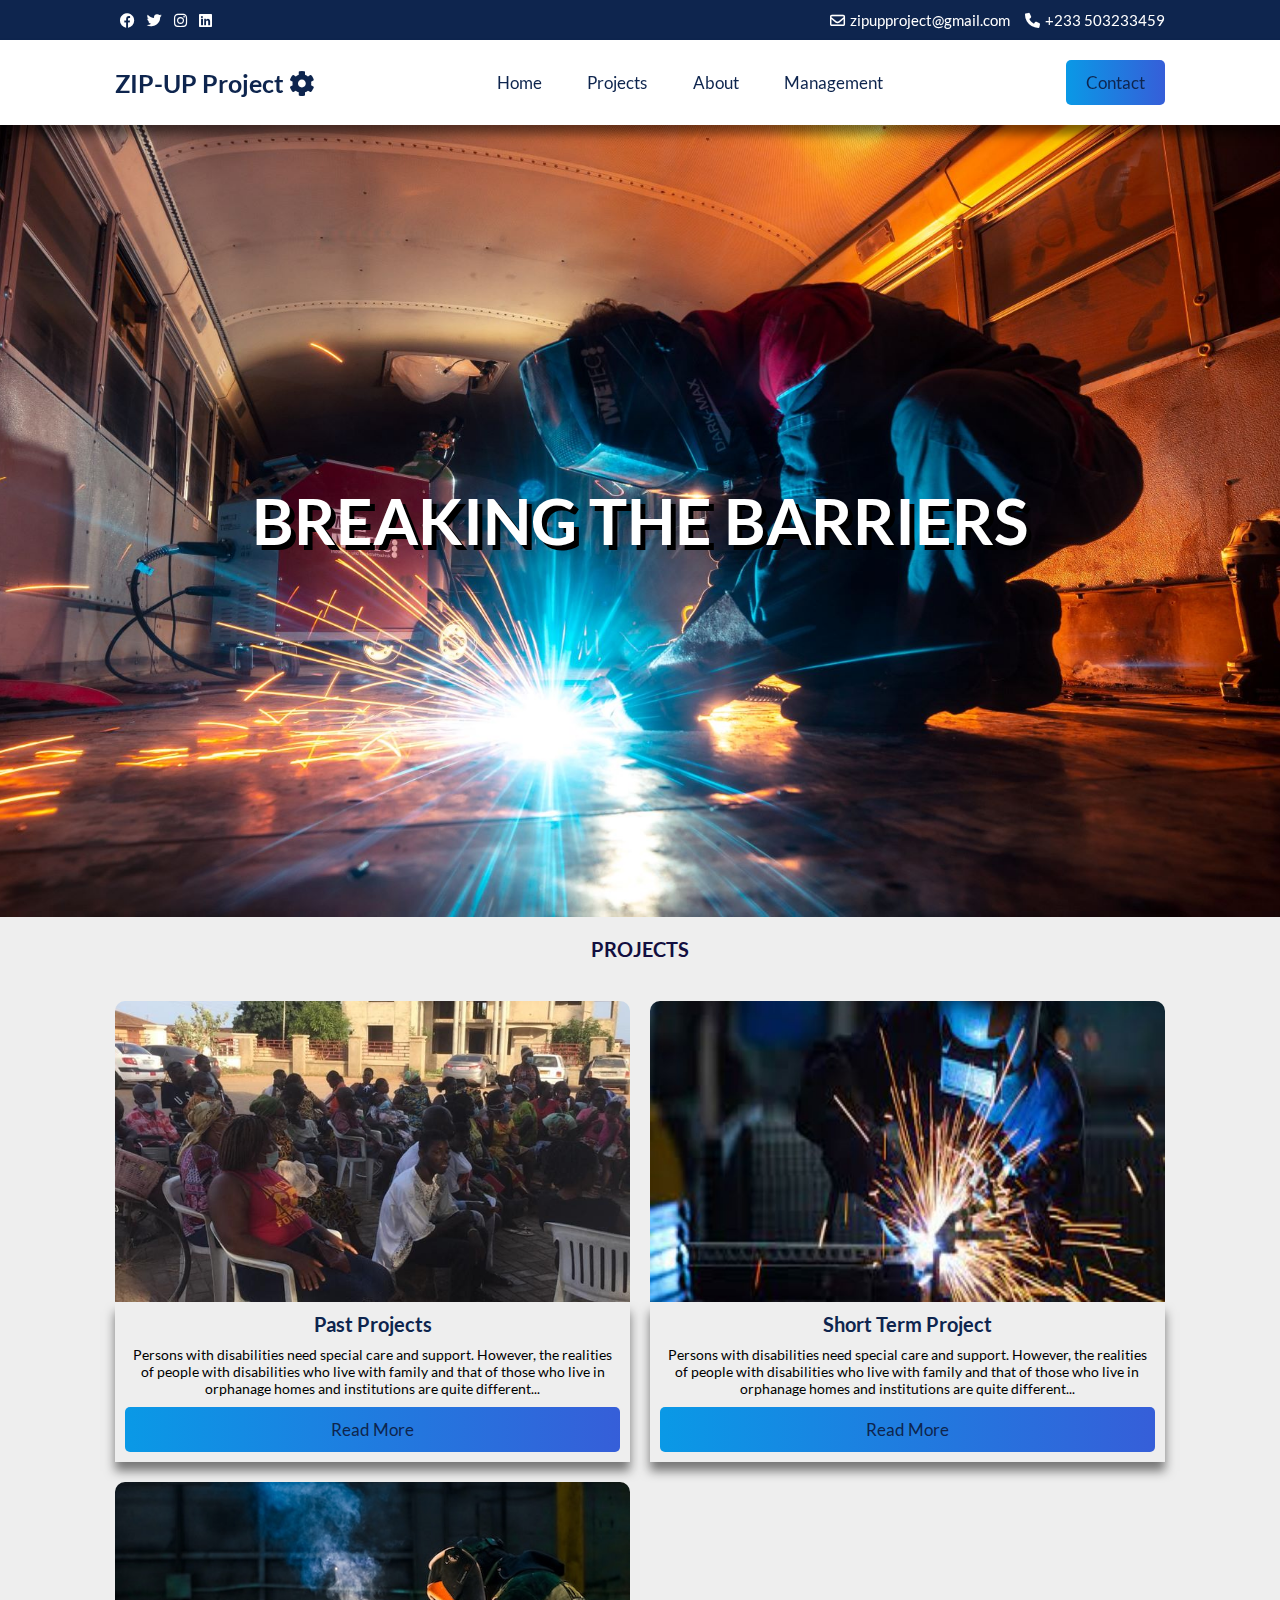
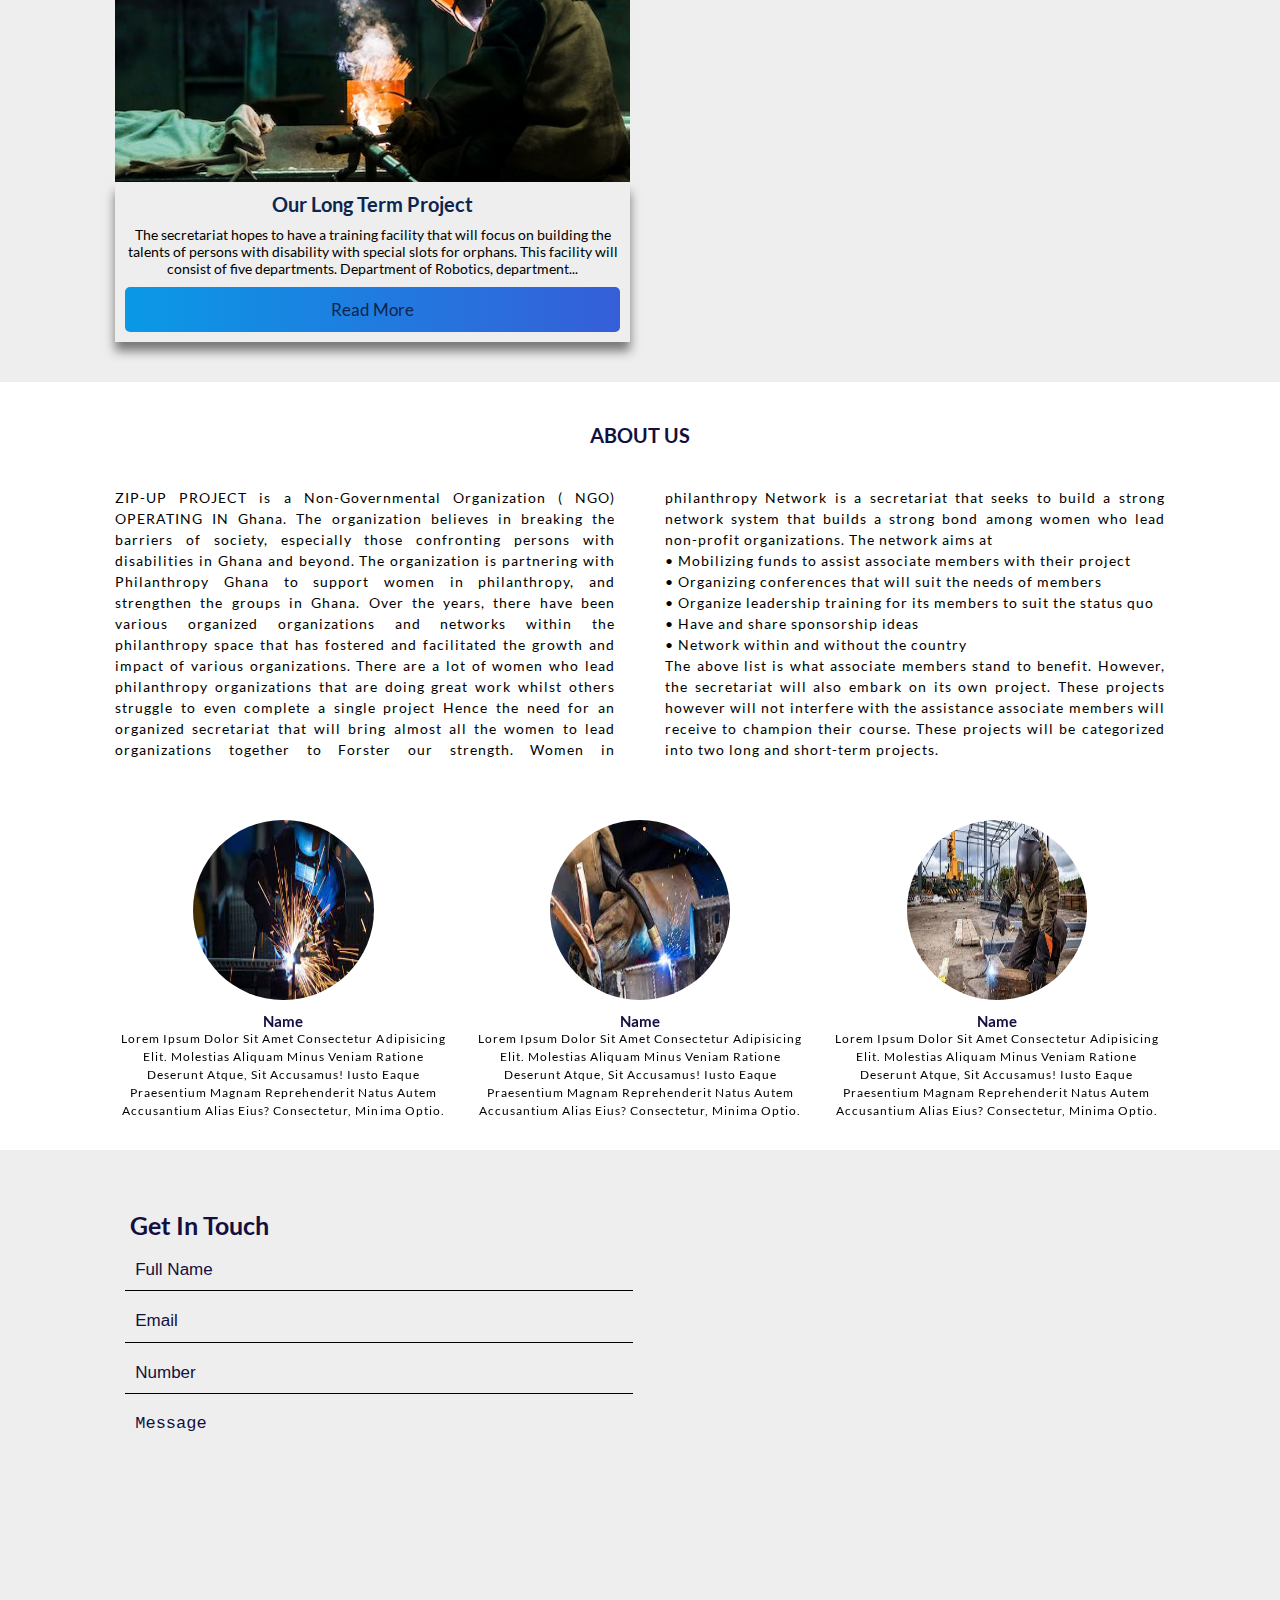
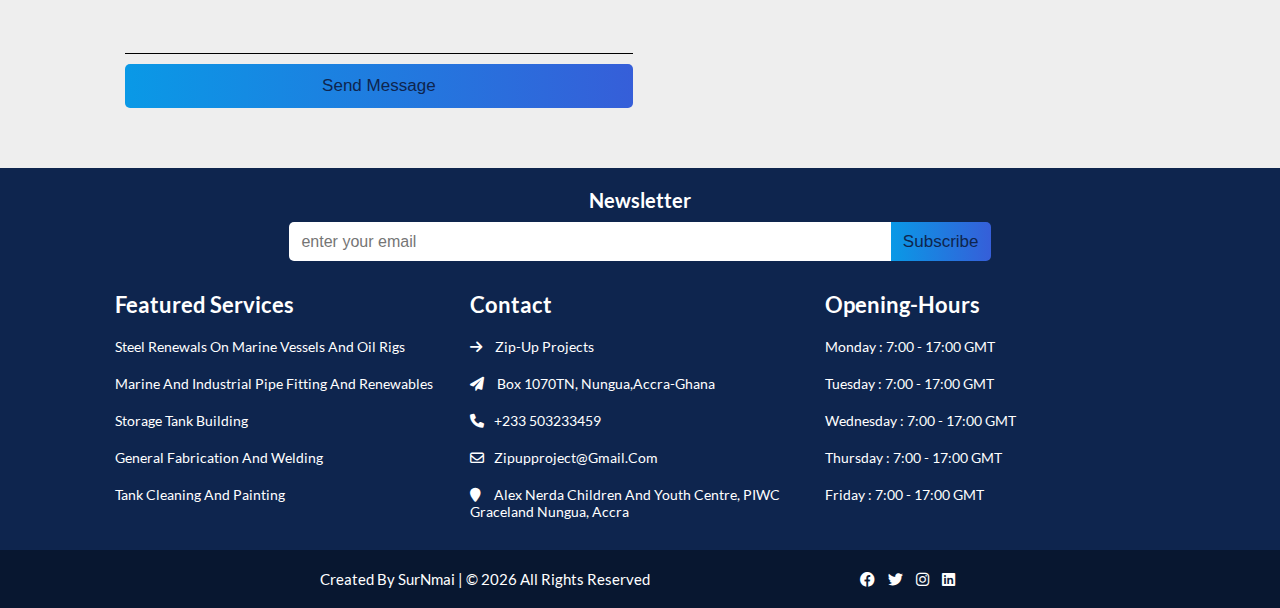
==== index.html @ 93b7803c "First Commit" ====
<!DOCTYPE html>
<html lang="en">
  <head>
    <meta charset="UTF-8" />
    <meta http-equiv="X-UA-Compatible" content="IE=edge" />
    <meta name="viewport" content="width=device-width, initial-scale=1.0" />
    <title>ZIP-UP</title>

    <!-- custom css  -->
    <link rel="stylesheet" href="./css/style.css" />

    <!-- font awesome  -->
    <link rel="stylesheet" href="./css/all.min.css" />
    <link rel="stylesheet" href="./css/fontawesome.min.css" />

    <!-- swiper Js css file  -->
    <link rel="stylesheet" href="./css/swiper-bundle.min.css" />
  </head>
  <body>
    <!-- header section starts  -->
    <header>
      <div class="top-header">
        <div class="social-media">
          <a href="#" class="fa-brands fa-facebook"></a>
          <a href="#" class="fa-brands fa-twitter"></a>
          <a href="#" class="fa-brands fa-instagram"></a>
          <a href="#" class="fa-brands fa-linkedin"></a>
        </div>

        <div class="contact">
          <div>
            <i class="fa-regular fa-envelope"></i>zipupproject@gmail.com
          </div>
          <div><i class="fa-solid fa-phone"></i>+233 503233459</div>
        </div>
      </div>

      <div class="bottom-header">
        <a href="index.html#home" class="logo"
          >ZIP-UP project <i class="fa-solid fa-gear"></i
        ></a>

        <nav class="nav">
          <a href="#home">Home</a>
          <a href="#projects">projects</a>
          <a href="#about">about</a>
          <a href="#management">management</a>
          <!-- <a href="#">gallery</a> -->
        </nav>

        <div class="icons">
          <div id="menu-btn" class="fas fa-bars"></div>
          <a href="#contact" class="btn">contact</a>
        </div>
      </div>
    </header>
    <!-- header section ends  -->

    <!-- home section starts  -->
    <section class="home" id="home">
      <div class="swiper home-slider">
        <div class="swiper-wrapper">
          <div
            class="slide swiper-slide"
            style="background: url(./image/slider-1.jpg)"
          >
            <div class="content">
              <h3>breaking the barriers</h3>
            </div>
          </div>
          <div
            class="slide swiper-slide"
            style="background: url(./image/slider-2.jpg)"
          >
            <div class="content">
              <h3>mobilizing resources</h3>
            </div>
          </div>
          <div
            class="slide swiper-slide"
            style="background: url(./image/slider-3.jpg)"
          >
            <div class="content">
              <h3>impacting communities</h3>
            </div>
          </div>
        </div>

        <div class="swiper-button-next"></div>
        <div class="swiper-button-prev"></div>
      </div>
    </section>
    <!-- home section ends  -->

    <!-- about-services starts  -->
    <section class="our-services" id="projects">
      <h3 class="title">projects</h3>
      <div class="box-container">
        <div class="box">
          <div class="img"><img src="./image/project1.jpg" alt="" /></div>
          <div class="content">
            <h2>past projects</h2>
            <p>
              Persons with disabilities need special care and support. However,
              the realities of people with disabilities who live with family and
              that of those who live in orphanage homes and institutions are
              quite different...
            </p>
            <a href="past-project-details.html" class="btn">read more</a>
          </div>
        </div>
        <div class="box">
          <div class="img"><img src="./image/about-2.jpg" alt="" /></div>
          <div class="content">
            <h2>short term project</h2>
            <p>
              Persons with disabilities need special care and support. However,
              the realities of people with disabilities who live with family and
              that of those who live in orphanage homes and institutions are
              quite different...
            </p>
            <a href="short-term-project-details.html" class="btn">read more</a>
          </div>
        </div>
        <div class="box">
          <div class="img"><img src="./image/about-3.jpg" alt="" /></div>
          <div class="content">
            <h2>our long term project</h2>
            <p>
              The secretariat hopes to have a training facility that will focus
              on building the talents of persons with disability with special
              slots for orphans. This facility will consist of five departments.
              Department of Robotics, department...
            </p>
            <a href="long-term-project-details.html" class="btn">read more</a>
          </div>
        </div>
      </div>
      <div class="load-more">
        <!-- <a href="service.html" class="btn">load more</a> -->
      </div>
    </section>
    <!-- about-services ends  -->

    <!-- why choose us starts  -->
    <section class="choose-us" id="about">
      <!-- <h4 class="title">why choose us</h4> -->
      <h2 class="title">about us</h2>
      <div class="container">
        <div class="dreamIt">
          <p>
            ZIP-UP PROJECT is a Non-Governmental Organization ( NGO) OPERATING
            IN Ghana. The organization believes in breaking the barriers of
            society, especially those confronting persons with disabilities in
            Ghana and beyond. The organization is partnering with Philanthropy
            Ghana to support women in philanthropy, and strengthen the groups in
            Ghana. Over the years, there have been various organized
            organizations and networks within the philanthropy space that has
            fostered and facilitated the growth and impact of various
            organizations. There are a lot of women who lead philanthropy
            organizations that are doing great work whilst others struggle to
            even complete a single project Hence the need for an organized
            secretariat that will bring almost all the women to lead
            organizations together to Forster our strength. Women in
            philanthropy Network is a secretariat that seeks to build a strong
            network system that builds a strong bond among women who lead
            non-profit organizations. The network aims at
          </p>
          <p>
            • Mobilizing funds to assist associate members with their project
          </p>
          <p>• Organizing conferences that will suit the needs of members</p>
          <p>
            • Organize leadership training for its members to suit the status
            quo
          </p>
          <p>• Have and share sponsorship ideas</p>
          <p>• Network within and without the country</p>
          <p>
            The above list is what associate members stand to benefit. However,
            the secretariat will also embark on its own project. These projects
            however will not interfere with the assistance associate members
            will receive to champion their course. These projects will be
            categorized into two long and short-term projects.
          </p>
        </div>
      </div>
    </section>
    <!-- why choose us starts  -->

    <!-- management section starts here  -->
    <section id="management" class="management">
      <div class="swiper manag-slide">
        <div class="swiper-wrapper">
          <div class="slide swiper-slide">
            <div class="image">
              <img src="./image/1.jpg" alt="" />
              <div class="content">
                <h2>name</h2>
                <p>
                  Lorem ipsum dolor sit amet consectetur adipisicing elit.
                  Molestias aliquam minus veniam ratione deserunt atque, sit
                  accusamus! Iusto eaque praesentium magnam reprehenderit natus
                  autem accusantium alias eius? Consectetur, minima optio.
                </p>
              </div>
            </div>
          </div>
          <div class="slide swiper-slide">
            <div class="image">
              <img src="./image/2.jpg" alt="" />
              <div class="content">
                <h2>name</h2>
                <p>
                  Lorem ipsum dolor sit amet consectetur adipisicing elit.
                  Molestias aliquam minus veniam ratione deserunt atque, sit
                  accusamus! Iusto eaque praesentium magnam reprehenderit natus
                  autem accusantium alias eius? Consectetur, minima optio.
                </p>
              </div>
            </div>
          </div>
          <div class="slide swiper-slide">
            <div class="image">
              <img src="./image/3.jpg" alt="" />
              <div class="content">
                <h2>name</h2>
                <p>
                  Lorem ipsum dolor sit amet consectetur adipisicing elit.
                  Molestias aliquam minus veniam ratione deserunt atque, sit
                  accusamus! Iusto eaque praesentium magnam reprehenderit natus
                  autem accusantium alias eius? Consectetur, minima optio.
                </p>
              </div>
            </div>
          </div>
          <div class="slide swiper-slide">
            <div class="image">
              <img src="./image/4.jpg" alt="" />
              <div class="content">
                <h2>name</h2>
                <p>
                  Lorem ipsum dolor sit amet consectetur adipisicing elit.
                  Molestias aliquam minus veniam ratione deserunt atque, sit
                  accusamus! Iusto eaque praesentium magnam reprehenderit natus
                  autem accusantium alias eius? Consectetur, minima optio.
                </p>
              </div>
            </div>
          </div>
        </div>
      </div>
    </section>
    <!-- management section ends here  -->

    <!-- contact us section starts  -->
    <section class="contact-us" id="contact">
      <div class="box-container">
        <form action="">
          <h3>get in touch</h3>
          <input class="box" type="text" placeholder="full name " required />
          <input class="box" type="email" placeholder="email" required />
          <input class="box" type="tel" placeholder="number" required />
          <textarea
            class="box"
            name=""
            placeholder="message"
            cols="40"
            rows="10"
            required
          ></textarea>
          <input type="submit" value="send message" class="btn" />
        </form>

        <iframe
          class="map"
          src="https://www.google.com/maps/embed?pb=!1m18!1m12!1m3!1d3970.746907232825!2d-0.0701486083801601!3d5.604355209109768!2m3!1f0!2f0!3f0!3m2!1i1024!2i768!4f13.1!3m3!1m2!1s0xfdf87600d6ee98b%3A0xfba698153f9968aa!2sPIWC%20Graceland!5e0!3m2!1sen!2sgh!4v1674732114022!5m2!1sen!2sgh"
          allowfullscreen=""
          loading="lazy"
          referrerpolicy="no-referrer-when-downgrade"
        ></iframe>
      </div>
    </section>
    <!-- contact us section ends  -->

    <!-- footer starts here  -->
    <footer class="footer">
      <div class="top-footer">
        <div class="newsletter">
          <h3>newsletter</h3>
          <form action="">
            <input type="email" placeholder="enter your email" />
            <input type="submit" value="subscribe" />
          </form>
        </div>
        <div class="box-container">
          <div class="box">
            <h3>featured services</h3>
            <p>steel renewals on marine vessels and oil rigs</p>
            <p>marine and industrial pipe fitting and renewables</p>
            <p>storage tank building</p>
            <p>general Fabrication and welding</p>
            <p>tank cleaning and painting</p>
          </div>
          <div class="box">
            <h3>contact</h3>
            <p><i class="fas fa-arrow-right"></i> zip-up projects</p>
            <p>
              <i class="fa-solid fa-paper-plane"></i> box 1070TN,
              Nungua,Accra-ghana
            </p>
            <p><i class="fa-solid fa-phone"></i>+233 503233459</p>
            <p><i class="fa-regular fa-envelope"></i>zipupproject@gmail.com</p>
            <p>
              <i class="fa-solid fa-location-pin"></i> alex nerda children and
              youth centre, PIWC Graceland Nungua, Accra
            </p>
          </div>
          <div class="box">
            <h3>opening-hours</h3>
            <p>monday : 7:00 - 17:00 GMT</p>
            <p>tuesday : 7:00 - 17:00 GMT</p>
            <p>wednesday : 7:00 - 17:00 GMT</p>
            <p>thursday : 7:00 - 17:00 GMT</p>
            <p>friday : 7:00 - 17:00 GMT</p>
          </div>
        </div>
      </div>
    </footer>
    <!-- footer ends here  -->

    <!-- foot starts here  -->

    <section class="foot">
      <div class="bottom-footer">
        <div class="bottom">
          <div class="copyright">
            created by SurNmai | &copy; <span id="year"></span> all rights
            reserved
          </div>

          <div class="social-media">
            <a href="#" class="fa-brands fa-facebook"></a>
            <a href="#" class="fa-brands fa-twitter"></a>
            <a href="#" class="fa-brands fa-instagram"></a>
            <a href="#" class="fa-brands fa-linkedin"></a>
          </div>
        </div>
      </div>
    </section>
    <!-- foot ends here  -->

    <!-- back to top starts  -->
    <a href="#" id="backTotop">
      <i class="fa-solid fa-caret-up"></i>
    </a>
    <!-- back to top ends  -->

    <!-- swiper Js  -->
    <script src="./js/swiper-bundle.min.js"></script>

    <!-- custom Js  -->
    <script src="./js/main.js"></script>
  </body>
</html>
---- css/style.css ----
@import url("./fonts/stylesheet.css");
* {
  margin: 0;
  padding: 0;
  box-sizing: border-box;
  text-transform: capitalize;
  text-decoration: none;
  transition: 0.2s linear;
  outline: none;
  border: none;
}

html {
  font-size: 62.6%;
  font-family: "Lato", sans-serif;
  overflow-x: hidden;
  scroll-behavior: smooth;
  scroll-padding-top: 7rem;
}

@-webkit-keyframes fadeUp {
  0% {
    transform: translateY(5rem);
  }
}

@keyframes fadeUp {
  0% {
    transform: translateY(5rem);
  }
}
@-webkit-keyframes fadeIn {
  0% {
    transform: scale(10rem);
    opacity: 0;
  }
}
@keyframes fadeIn {
  0% {
    transform: scale(10rem);
    opacity: 0;
  }
}
.btn {
  display: inline-block;
  background: linear-gradient(90deg, hsl(201deg, 92%, 47%) 0%, hsl(225deg, 68%, 53%) 100%);
  font-size: 1.7rem;
  text-align: center;
  padding: 1.2rem 2rem;
  color: hsl(218deg, 70%, 18%);
  border-radius: 0.5rem;
  cursor: pointer;
}
.btn:hover {
  color: #fff;
}

.title {
  text-align: center;
  font-size: 2rem;
  color: #130f40;
  margin-bottom: 4rem;
  text-transform: uppercase;
}

header {
  position: -webkit-sticky;
  position: sticky;
  width: 100%;
  left: 0;
  top: 0;
  right: 0;
  z-index: 1000;
}
header .top-header {
  display: flex;
  align-items: center;
  justify-content: space-between;
  background: hsl(218deg, 70%, 18%);
  height: 4rem;
  padding: 2rem 9%;
}
header .top-header .social-media a {
  color: #fff;
  font-size: 1.5rem;
  margin: 0 0.5rem;
}
header .top-header .contact {
  display: flex;
}
header .top-header .contact div {
  color: #fff;
  font-size: 1.5rem;
  text-transform: lowercase;
}
header .top-header .contact div:first-child {
  margin-right: 1rem;
}
header .top-header .contact div i {
  margin: 0 0.5rem;
}
header .bottom-header {
  display: flex;
  justify-content: space-between;
  align-items: center;
  padding: 2rem 9%;
  background: #fff;
  box-shadow: 0 1rem 1rem rgba(0, 0, 0, 0.5);
}
header .bottom-header.active {
  position: absolute;
  top: 0;
  width: 100%;
  box-shadow: 0 1rem 1rem rgba(0, 0, 0, 0.8);
  -webkit-animation: fadeUp 0.5s ease;
          animation: fadeUp 0.5s ease;
}
header .bottom-header .logo {
  font-size: 2.5rem;
  color: hsl(218deg, 70%, 18%);
  font-weight: bold;
}
header .bottom-header nav {
  font-size: 1.7rem;
}
header .bottom-header nav a {
  color: hsl(218deg, 70%, 18%);
  margin: 0 0.1rem;
  padding: 1.2rem 2rem;
}
header .bottom-header nav a:hover {
  color: #fff;
  background: linear-gradient(90deg, hsl(201deg, 92%, 47%) 0%, hsl(225deg, 68%, 53%) 100%);
  border-radius: 0.5rem;
}
header .bottom-header .icons #menu-btn {
  color: hsl(218deg, 70%, 18%);
  font-size: 2rem;
  display: none;
  margin: 0 2.5rem;
}
header .bottom-header .icons #menu-btn:hover {
  cursor: pointer;
}

section {
  padding: 2rem 9%;
}

footer {
  padding: 2rem 9%;
}

.home {
  padding: 0;
}
.home .home-slider {
  position: relative;
}
.home .home-slider .slide {
  position: relative;
  text-align: center;
  padding: 2rem;
  display: flex;
  align-items: center;
  justify-content: center;
  background-size: cover !important;
  background-position: center !important;
  min-height: 88vh;
}
.home .home-slider .slide.swiper-slide-active .content {
  display: inline-block;
}
.home .home-slider .slide .content {
  width: 80rem;
  padding: 1rem 0;
  display: none;
  -webkit-animation: fadeIn 0.5s linear backwards 0.4s;
          animation: fadeIn 0.5s linear backwards 0.4s;
}
.home .home-slider .slide .content h3 {
  color: #fff;
  font-size: 5vw;
  font-weight: 600;
  text-transform: uppercase;
  line-height: 1;
  text-shadow: 0 1.5rem 3rem rgba(0, 0, 0, 0.3);
  padding: 1rem;
  -webkit-animation: fadeIn 1s linear backwards 0.8s;
          animation: fadeIn 1s linear backwards 0.8s;
  text-shadow: 0.5rem 0.5rem rgb(0, 0, 0);
}
.home .home-slider .slide .content .btn {
  -webkit-animation: fadeIn 1.5s linear backwards 0.15s;
          animation: fadeIn 1.5s linear backwards 0.15s;
}
.home .home-slider .slide .content .btn:hover {
  color: #fff;
  cursor: pointer;
}
.home .home-slider .swiper-button-next {
  position: absolute;
  right: 4rem;
  opacity: 0;
  color: #fff;
}
.home .home-slider .swiper-button-prev {
  position: absolute;
  left: 4rem;
  opacity: 0;
  color: #fff;
}
.home .home-slider:hover .swiper-button-next, .home .home-slider:hover .swiper-button-prev {
  opacity: 1;
}

.choose-us {
  background: linear-gradient(rgba(255, 255, 255, 0.5), #eae8e8), url("../image/9.jpg") no-repeat;
  background-position: center;
  background-size: cover;
  background-attachment: fixed;
  margin: 2rem 0;
}
.choose-us .container {
  display: flex;
  flex-wrap: wrap;
  gap: 2.5rem;
}
.choose-us .container h2 {
  color: hsl(218deg, 70%, 18%);
  font-size: 5rem;
  font-weight: 800;
  text-transform: uppercase;
  margin: 1.5rem 0;
}
.choose-us .container .dreamIt {
  -moz-columns: 3 45rem;
       columns: 3 45rem;
  -moz-column-gap: 5rem;
       column-gap: 5rem;
}
.choose-us .container .dreamIt p {
  font-size: 1.4rem;
  line-height: 1.5;
  letter-spacing: 0.1rem;
  margin-top: 0;
  text-transform: none;
  text-align: justify;
}

.our-services {
  background: #eee;
}
.our-services .box-container {
  display: grid;
  grid-template-columns: repeat(auto-fit, minmax(40rem, 1fr));
  gap: 1.5rem;
  gap: 2rem;
}
.our-services .box-container .box .img {
  height: 30rem;
  overflow: hidden;
  border-top-left-radius: 1rem;
  border-top-right-radius: 1rem;
}
.our-services .box-container .box .img img {
  width: 100%;
  height: 100%;
  -o-object-fit: cover;
     object-fit: cover;
}
.our-services .box-container .box .img img:hover {
  transform: scale(1.1);
}
.our-services .box-container .box .content {
  text-align: center;
  padding: 1rem;
  box-shadow: 0 1rem 1rem rgba(0, 0, 0, 0.5);
}
.our-services .box-container .box .content:hover {
  background: hsl(218deg, 70%, 18%);
  color: #fff;
}
.our-services .box-container .box .content:hover h2 {
  color: #fff;
}
.our-services .box-container .box .content h2 {
  color: hsl(218deg, 70%, 18%);
  font-size: 2rem;
}
.our-services .box-container .box .content p {
  padding: 1rem 0;
  font-size: 1.4rem;
  text-transform: none;
}
.our-services .box-container .box .content .btn {
  width: 100%;
}
.our-services .load-more {
  text-align: center;
  margin: 2rem;
}
.our-services .load-more .btn {
  padding: 1.2rem 4rem;
}

.contact-us {
  background: #eee;
}
.contact-us .box-container {
  display: flex;
  flex-wrap: wrap;
  gap: 1.5rem;
  margin: 3rem 0;
  padding: 1rem;
}
.contact-us .box-container form {
  flex: 1 1 35rem;
}
.contact-us .box-container form h3 {
  color: #130f40;
  font-size: 2.5rem;
  padding: 0 0.5rem;
}
.contact-us .box-container form .box {
  background: transparent;
  border-bottom: 0.1rem solid hsl(0deg, 0%, 0%);
  padding: 1rem;
  display: flex;
  flex-direction: column;
  margin: 1rem 0;
  width: 100%;
  font-size: 1.7rem;
  color: #130f40;
}
.contact-us .box-container form .box:focus {
  color: #130f40;
}
.contact-us .box-container form .box::-moz-placeholder {
  color: #130f40;
}
.contact-us .box-container form .box:-ms-input-placeholder {
  color: #130f40;
}
.contact-us .box-container form .box::placeholder {
  color: #130f40;
}
.contact-us .box-container form textarea {
  resize: none;
  height: 25rem;
}
.contact-us .box-container form .btn {
  width: 100%;
}
.contact-us .box-container .map {
  flex: 1 1 35rem;
  width: 100%;
}

.more-details .grid-img {
  display: grid;
  grid-template-rows: repeat(3, 20rem);
  grid-template-columns: repeat(4, 1fr);
  gap: 1.5rem;
}
.more-details .grid-img .grid {
  height: 100%;
  overflow: hidden;
}
.more-details .grid-img .grid:nth-child(1) {
  grid-row: 1/3;
  grid-column: span 4;
}
.more-details .grid-img .grid .img {
  width: 100%;
  height: 100%;
}
.more-details .grid-img .grid .img img {
  width: 100%;
  height: 100%;
  -o-object-fit: cover;
     object-fit: cover;
}
.more-details h3 {
  padding: 3rem 0 1rem;
  color: #130f40;
  font-size: 3rem;
  border-bottom: 0.1rem solid hsl(218deg, 70%, 18%);
}
.more-details p {
  padding: 2rem 0;
  font-size: 1.5rem;
  line-height: 1.5;
  letter-spacing: 0.1rem;
  text-align: justify;
}
.more-details p small {
  display: block;
  padding-top: 0.5rem;
  font-size: 1.5rem;
  line-height: 1.5;
  letter-spacing: 0.1rem;
  text-align: justify;
}
.more-details p strong {
  display: block;
  padding-top: 0.5rem;
  font-weight: 700;
  text-transform: uppercase;
}

.management .slide {
  width: 30rem;
}
.management .slide .image {
  width: 100%;
  overflow: hidden;
  text-align: center;
}
.management .slide .image img {
  width: 18rem;
  height: 18rem;
  border-radius: 50%;
  margin-bottom: 1rem;
}
.management .slide .image .content {
  margin-bottom: 1rem;
}
.management .slide .image .content h2 {
  color: #130f40;
  font-size: 1.5rem;
}
.management .slide .image .content p {
  font-size: 1.2rem;
  font-weight: 400;
  line-height: 1.5;
  letter-spacing: 0.1rem;
}

.footer {
  background: hsl(218deg, 70%, 18%);
}
.footer .top-footer .newsletter {
  text-align: center;
  margin-bottom: 2rem;
}
.footer .top-footer .newsletter h3 {
  color: #fff;
  font-size: 2rem;
}
.footer .top-footer .newsletter form {
  max-width: 60rem;
  margin: 1rem auto;
  max-width: 70rem;
  display: flex;
  border-radius: 0.5rem;
  overflow: hidden;
}
.footer .top-footer .newsletter form input[type=email] {
  height: 100%;
  width: 100%;
  padding: 1rem 1.2rem;
  font-size: 1.6rem;
  text-transform: none;
}
.footer .top-footer .newsletter form input[type=submit] {
  padding: 0rem 1.2rem;
  background: linear-gradient(90deg, hsl(201deg, 92%, 47%) 0%, hsl(225deg, 68%, 53%) 100%);
  color: hsl(218deg, 70%, 18%);
  font-size: 1.7rem;
  cursor: pointer;
}
.footer .top-footer .newsletter form input[type=submit]:hover {
  color: #fff;
}
.footer .top-footer .box-container {
  display: grid;
  grid-template-columns: repeat(auto-fit, minmax(25rem, 1fr));
  gap: 1.5rem;
  justify-content: center;
}
.footer .top-footer .box-container .box h3 {
  color: #fff;
  font-size: 2.2rem;
  padding: 1rem 0;
}
.footer .top-footer .box-container .box p {
  font-size: 1.4rem;
  color: #fff;
  padding: 1rem 0;
}
.footer .top-footer .box-container .box p i {
  padding-right: 1rem;
}

.foot {
  background: hsl(218deg, 71%, 11%);
}
.foot .bottom-footer .bottom {
  display: flex;
  align-items: center;
  justify-content: space-evenly;
  color: #fff;
  font-size: 1.5rem;
}
.foot .bottom-footer .social-media a {
  color: #fff;
  margin: 0 0.5rem;
}

#backTotop {
  background: linear-gradient(90deg, hsl(201deg, 92%, 47%) 0%, hsl(225deg, 68%, 53%) 100%);
  position: fixed;
  bottom: 1rem;
  right: 3rem;
  color: #fff;
  border-radius: 50%;
  width: 4rem;
  height: 4rem;
  display: flex;
  align-items: center;
  justify-content: center;
  z-index: 1000;
  opacity: 0;
  pointer-events: none;
  transition: all 0.4s;
}
#backTotop i {
  font-size: 3rem;
}
#backTotop.active {
  opacity: 1;
  pointer-events: auto;
}

@media all and (max-width: 991px) {
  html {
    font-size: 55%;
  }
  .home .home-slider .content {
    max-width: 50rem;
  }
}
@media all and (max-width: 768px) {
  html {
    font-size: 50%;
  }
  section {
    padding: 2rem;
  }
  footer {
    padding: 2rem;
  }
  header .top-header {
    padding: 2rem;
  }
  header .bottom-header {
    padding: 2rem;
  }
  header .bottom-header nav {
    position: absolute;
    top: 105%;
    right: 0%;
    display: flex;
    flex-direction: column;
    font-size: 2rem;
    background: #fff;
    border-radius: 0.5rem;
    box-shadow: 0 1rem 1rem rgba(0, 0, 0, 0.5);
    width: 30rem;
    height: 100vh;
    visibility: hidden;
  }
  header .bottom-header nav a {
    margin: 0.5rem 1rem;
    text-align: center;
    font-size: 2.5rem;
  }
  header .bottom-header nav.active {
    visibility: visible;
    right: 1%;
  }
  header .bottom-header .icons #menu-btn {
    display: inline-block;
    font-size: 2.8rem;
  }
  header .bottom-header .icons a {
    display: none;
  }
  .home .home-slider .content {
    max-width: 40rem;
  }
  .about .content h4 {
    width: 100%;
    margin-bottom: 1rem;
  }
  .about .content h3 {
    text-align: center;
  }
  .about .content h2 {
    font-weight: bold;
  }
}
@media all and (max-width: 450px) {
  html {
    font-size: 50%;
  }
  .home .home-slider .swiper-button-next,
.home .home-slider .swiper-button-prev {
    display: none;
  }
  .foot .bottom-footer .bottom {
    flex-direction: column;
  }
  .foot .bottom-footer .copyright {
    margin-bottom: 1.5rem;
  }
}
@media all and (max-width: 320px) {
  header .top-header {
    display: none;
  }
}/*# sourceMappingURL=style.css.map */
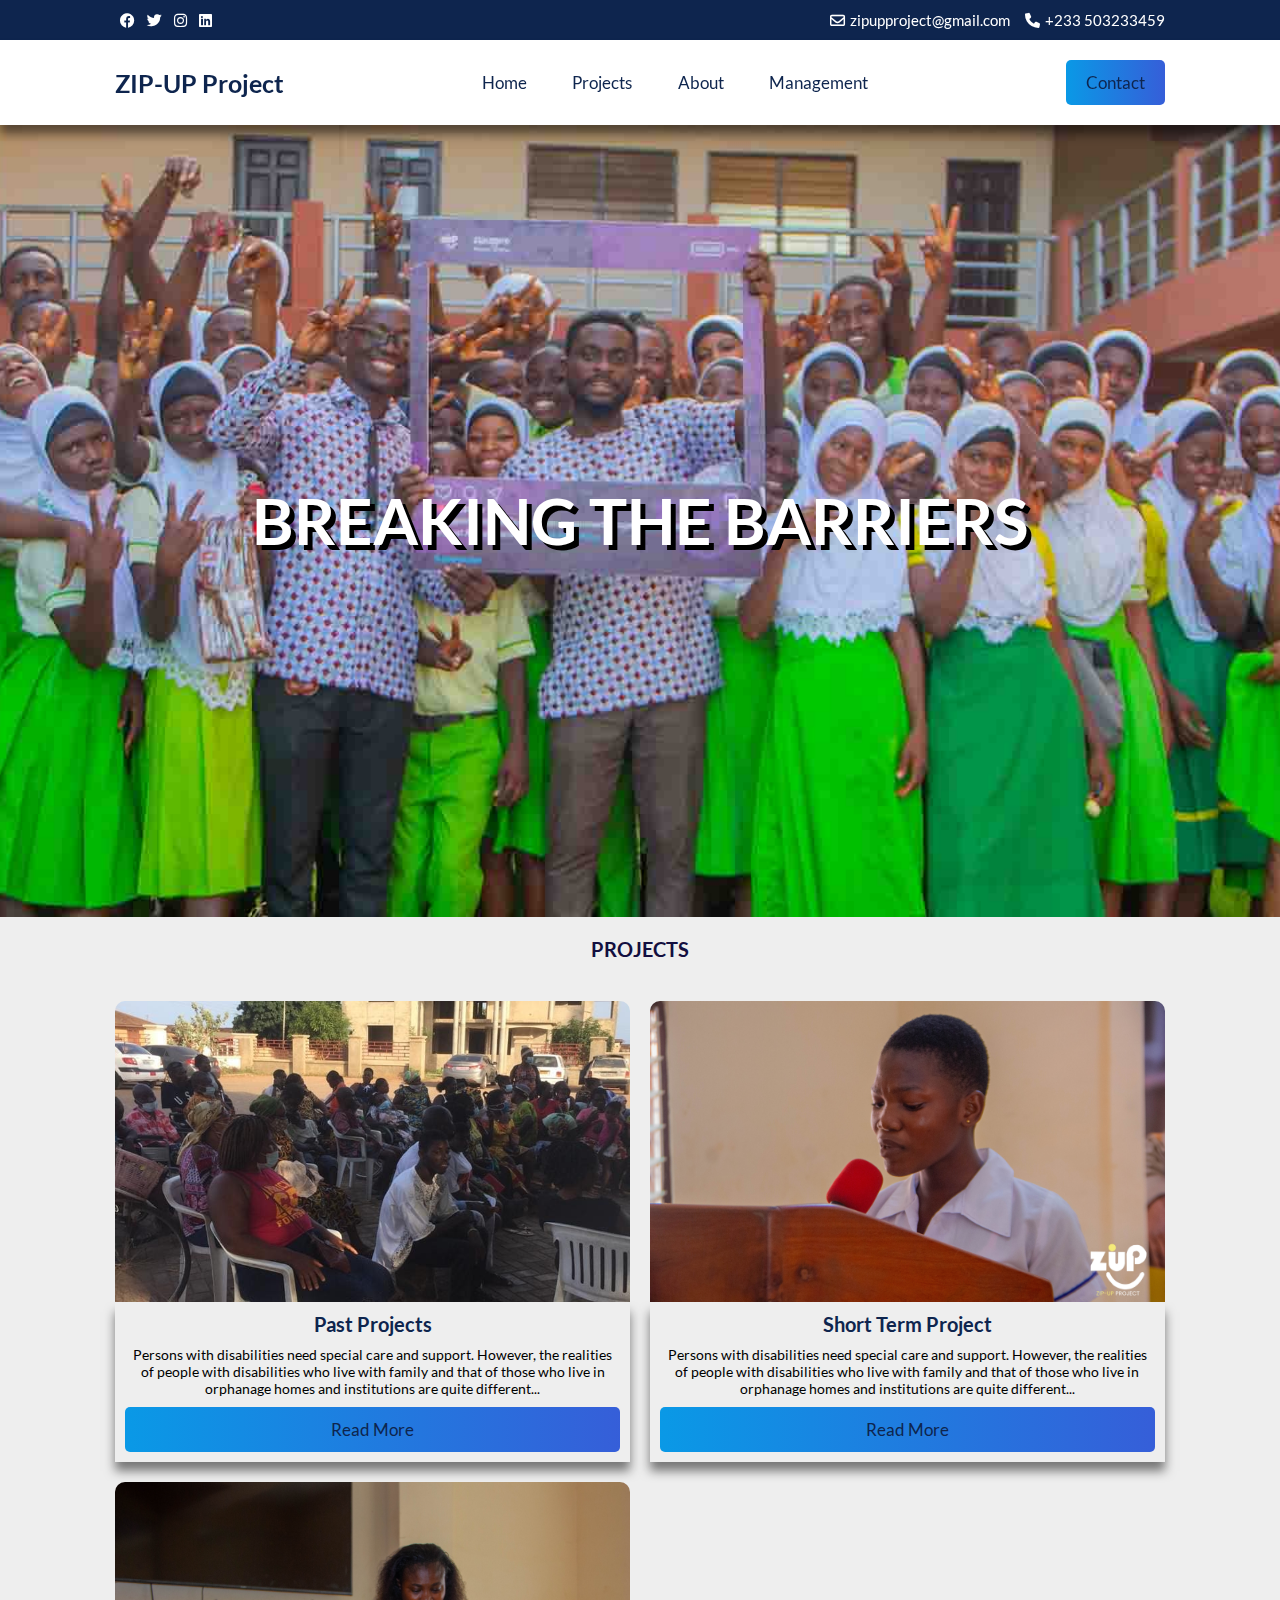
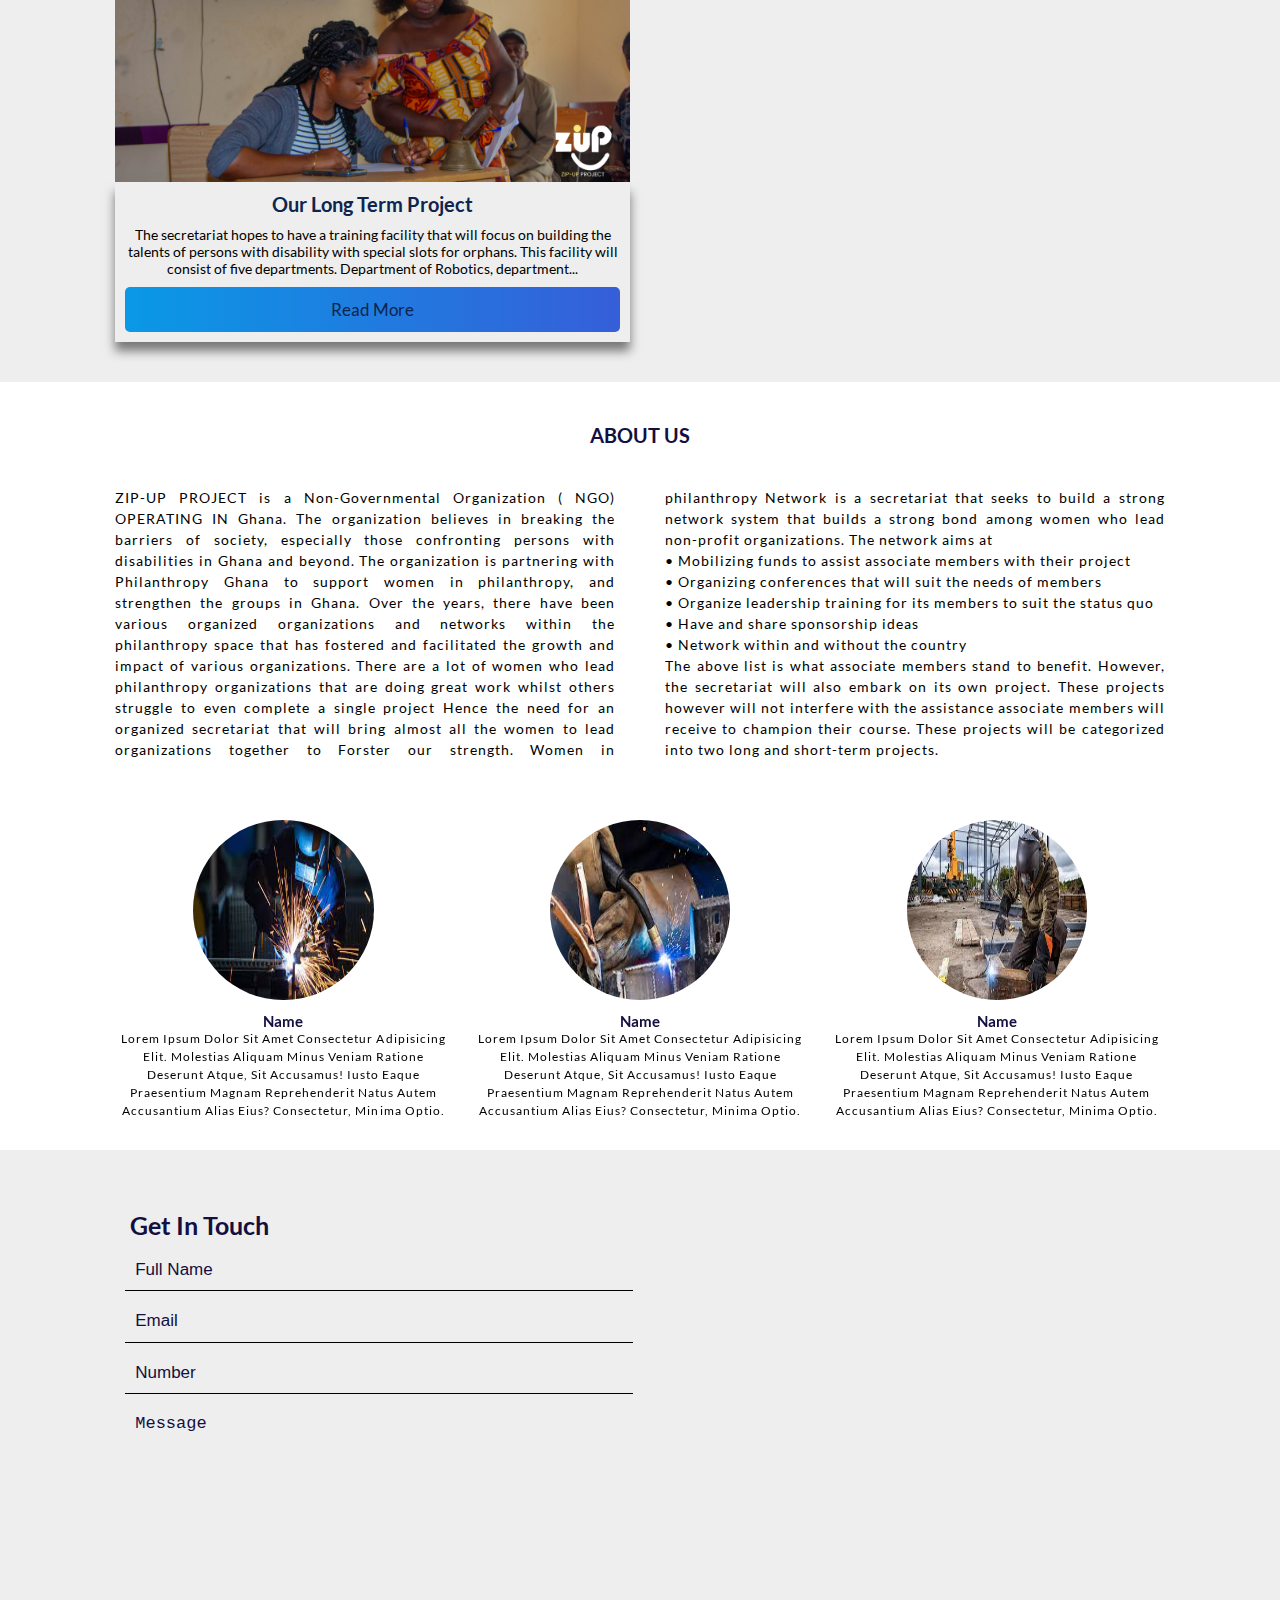
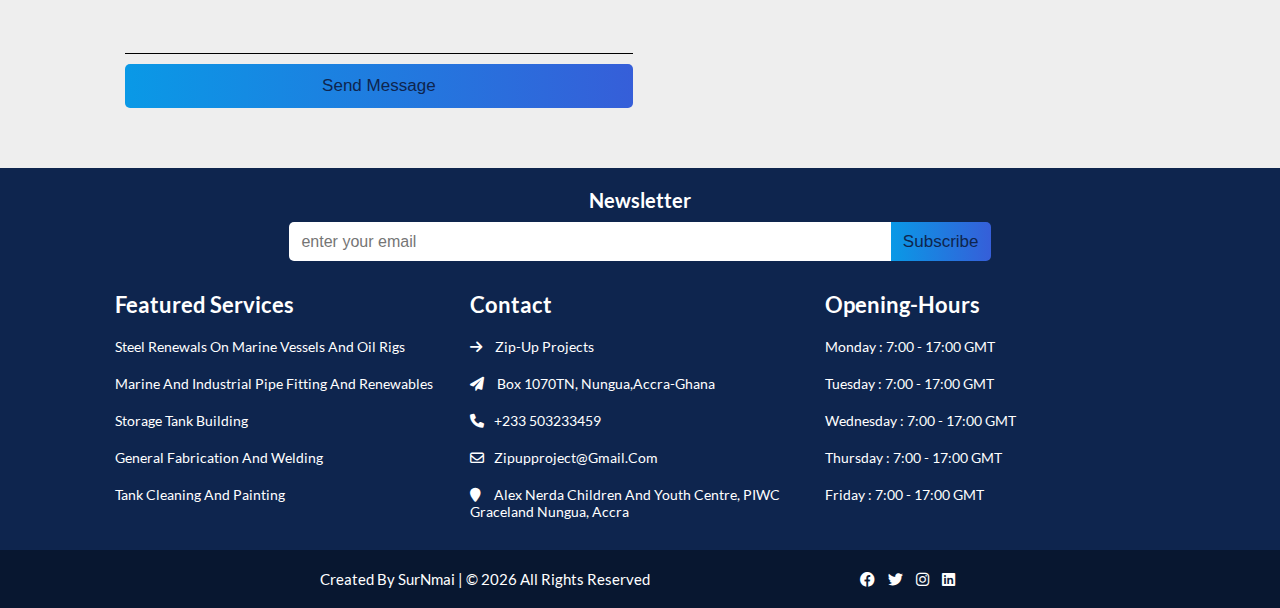
==== commit d98fdc70: "pics changed" ====
--- a/index.html
+++ b/index.html
@@ -37,8 +37,9 @@
 
       <div class="bottom-header">
         <a href="index.html#home" class="logo"
-          >ZIP-UP project <i class="fa-solid fa-gear"></i
-        ></a>
+          >ZIP-UP project
+          <!-- <i class="fa-solid fa-gear"></i> -->
+        </a>
 
         <nav class="nav">
           <a href="#home">Home</a>
@@ -110,7 +111,7 @@
           </div>
         </div>
         <div class="box">
-          <div class="img"><img src="./image/about-2.jpg" alt="" /></div>
+          <div class="img"><img src="./image/project2.jpg" alt="" /></div>
           <div class="content">
             <h2>short term project</h2>
             <p>
@@ -123,7 +124,7 @@
           </div>
         </div>
         <div class="box">
-          <div class="img"><img src="./image/about-3.jpg" alt="" /></div>
+          <div class="img"><img src="./image/project3.jpg" alt="" /></div>
           <div class="content">
             <h2>our long term project</h2>
             <p>
--- a/css/style.css
+++ b/css/style.css
@@ -18,21 +18,9 @@
   scroll-padding-top: 7rem;
 }
 
-@-webkit-keyframes fadeUp {
-  0% {
-    transform: translateY(5rem);
-  }
-}
-
 @keyframes fadeUp {
   0% {
     transform: translateY(5rem);
-  }
-}
-@-webkit-keyframes fadeIn {
-  0% {
-    transform: scale(10rem);
-    opacity: 0;
   }
 }
 @keyframes fadeIn {
@@ -43,11 +31,11 @@
 }
 .btn {
   display: inline-block;
-  background: linear-gradient(90deg, hsl(201deg, 92%, 47%) 0%, hsl(225deg, 68%, 53%) 100%);
+  background: linear-gradient(90deg, hsl(201, 92%, 47%) 0%, hsl(225, 68%, 53%) 100%);
   font-size: 1.7rem;
   text-align: center;
   padding: 1.2rem 2rem;
-  color: hsl(218deg, 70%, 18%);
+  color: hsl(218, 70%, 18%);
   border-radius: 0.5rem;
   cursor: pointer;
 }
@@ -64,7 +52,6 @@
 }
 
 header {
-  position: -webkit-sticky;
   position: sticky;
   width: 100%;
   left: 0;
@@ -76,7 +63,7 @@
   display: flex;
   align-items: center;
   justify-content: space-between;
-  background: hsl(218deg, 70%, 18%);
+  background: hsl(218, 70%, 18%);
   height: 4rem;
   padding: 2rem 9%;
 }
@@ -112,29 +99,28 @@
   top: 0;
   width: 100%;
   box-shadow: 0 1rem 1rem rgba(0, 0, 0, 0.8);
-  -webkit-animation: fadeUp 0.5s ease;
-          animation: fadeUp 0.5s ease;
+  animation: fadeUp 0.5s ease;
 }
 header .bottom-header .logo {
   font-size: 2.5rem;
-  color: hsl(218deg, 70%, 18%);
+  color: hsl(218, 70%, 18%);
   font-weight: bold;
 }
 header .bottom-header nav {
   font-size: 1.7rem;
 }
 header .bottom-header nav a {
-  color: hsl(218deg, 70%, 18%);
+  color: hsl(218, 70%, 18%);
   margin: 0 0.1rem;
   padding: 1.2rem 2rem;
 }
 header .bottom-header nav a:hover {
   color: #fff;
-  background: linear-gradient(90deg, hsl(201deg, 92%, 47%) 0%, hsl(225deg, 68%, 53%) 100%);
+  background: linear-gradient(90deg, hsl(201, 92%, 47%) 0%, hsl(225, 68%, 53%) 100%);
   border-radius: 0.5rem;
 }
 header .bottom-header .icons #menu-btn {
-  color: hsl(218deg, 70%, 18%);
+  color: hsl(218, 70%, 18%);
   font-size: 2rem;
   display: none;
   margin: 0 2.5rem;
@@ -175,8 +161,7 @@
   width: 80rem;
   padding: 1rem 0;
   display: none;
-  -webkit-animation: fadeIn 0.5s linear backwards 0.4s;
-          animation: fadeIn 0.5s linear backwards 0.4s;
+  animation: fadeIn 0.5s linear backwards 0.4s;
 }
 .home .home-slider .slide .content h3 {
   color: #fff;
@@ -186,13 +171,11 @@
   line-height: 1;
   text-shadow: 0 1.5rem 3rem rgba(0, 0, 0, 0.3);
   padding: 1rem;
-  -webkit-animation: fadeIn 1s linear backwards 0.8s;
-          animation: fadeIn 1s linear backwards 0.8s;
+  animation: fadeIn 1s linear backwards 0.8s;
   text-shadow: 0.5rem 0.5rem rgb(0, 0, 0);
 }
 .home .home-slider .slide .content .btn {
-  -webkit-animation: fadeIn 1.5s linear backwards 0.15s;
-          animation: fadeIn 1.5s linear backwards 0.15s;
+  animation: fadeIn 1.5s linear backwards 0.15s;
 }
 .home .home-slider .slide .content .btn:hover {
   color: #fff;
@@ -227,7 +210,7 @@
   gap: 2.5rem;
 }
 .choose-us .container h2 {
-  color: hsl(218deg, 70%, 18%);
+  color: hsl(218, 70%, 18%);
   font-size: 5rem;
   font-weight: 800;
   text-transform: uppercase;
@@ -278,14 +261,14 @@
   box-shadow: 0 1rem 1rem rgba(0, 0, 0, 0.5);
 }
 .our-services .box-container .box .content:hover {
-  background: hsl(218deg, 70%, 18%);
+  background: hsl(218, 70%, 18%);
   color: #fff;
 }
 .our-services .box-container .box .content:hover h2 {
   color: #fff;
 }
 .our-services .box-container .box .content h2 {
-  color: hsl(218deg, 70%, 18%);
+  color: hsl(218, 70%, 18%);
   font-size: 2rem;
 }
 .our-services .box-container .box .content p {
@@ -324,7 +307,7 @@
 }
 .contact-us .box-container form .box {
   background: transparent;
-  border-bottom: 0.1rem solid hsl(0deg, 0%, 0%);
+  border-bottom: 0.1rem solid hsl(0, 0%, 0%);
   padding: 1rem;
   display: flex;
   flex-direction: column;
@@ -337,9 +320,6 @@
   color: #130f40;
 }
 .contact-us .box-container form .box::-moz-placeholder {
-  color: #130f40;
-}
-.contact-us .box-container form .box:-ms-input-placeholder {
   color: #130f40;
 }
 .contact-us .box-container form .box::placeholder {
@@ -385,7 +365,7 @@
   padding: 3rem 0 1rem;
   color: #130f40;
   font-size: 3rem;
-  border-bottom: 0.1rem solid hsl(218deg, 70%, 18%);
+  border-bottom: 0.1rem solid hsl(218, 70%, 18%);
 }
 .more-details p {
   padding: 2rem 0;
@@ -438,7 +418,7 @@
 }
 
 .footer {
-  background: hsl(218deg, 70%, 18%);
+  background: hsl(218, 70%, 18%);
 }
 .footer .top-footer .newsletter {
   text-align: center;
@@ -465,8 +445,8 @@
 }
 .footer .top-footer .newsletter form input[type=submit] {
   padding: 0rem 1.2rem;
-  background: linear-gradient(90deg, hsl(201deg, 92%, 47%) 0%, hsl(225deg, 68%, 53%) 100%);
-  color: hsl(218deg, 70%, 18%);
+  background: linear-gradient(90deg, hsl(201, 92%, 47%) 0%, hsl(225, 68%, 53%) 100%);
+  color: hsl(218, 70%, 18%);
   font-size: 1.7rem;
   cursor: pointer;
 }
@@ -494,7 +474,7 @@
 }
 
 .foot {
-  background: hsl(218deg, 71%, 11%);
+  background: hsl(218, 71%, 11%);
 }
 .foot .bottom-footer .bottom {
   display: flex;
@@ -509,7 +489,7 @@
 }
 
 #backTotop {
-  background: linear-gradient(90deg, hsl(201deg, 92%, 47%) 0%, hsl(225deg, 68%, 53%) 100%);
+  background: linear-gradient(90deg, hsl(201, 92%, 47%) 0%, hsl(225, 68%, 53%) 100%);
   position: fixed;
   bottom: 1rem;
   right: 3rem;
@@ -606,7 +586,7 @@
     font-size: 50%;
   }
   .home .home-slider .swiper-button-next,
-.home .home-slider .swiper-button-prev {
+  .home .home-slider .swiper-button-prev {
     display: none;
   }
   .foot .bottom-footer .bottom {
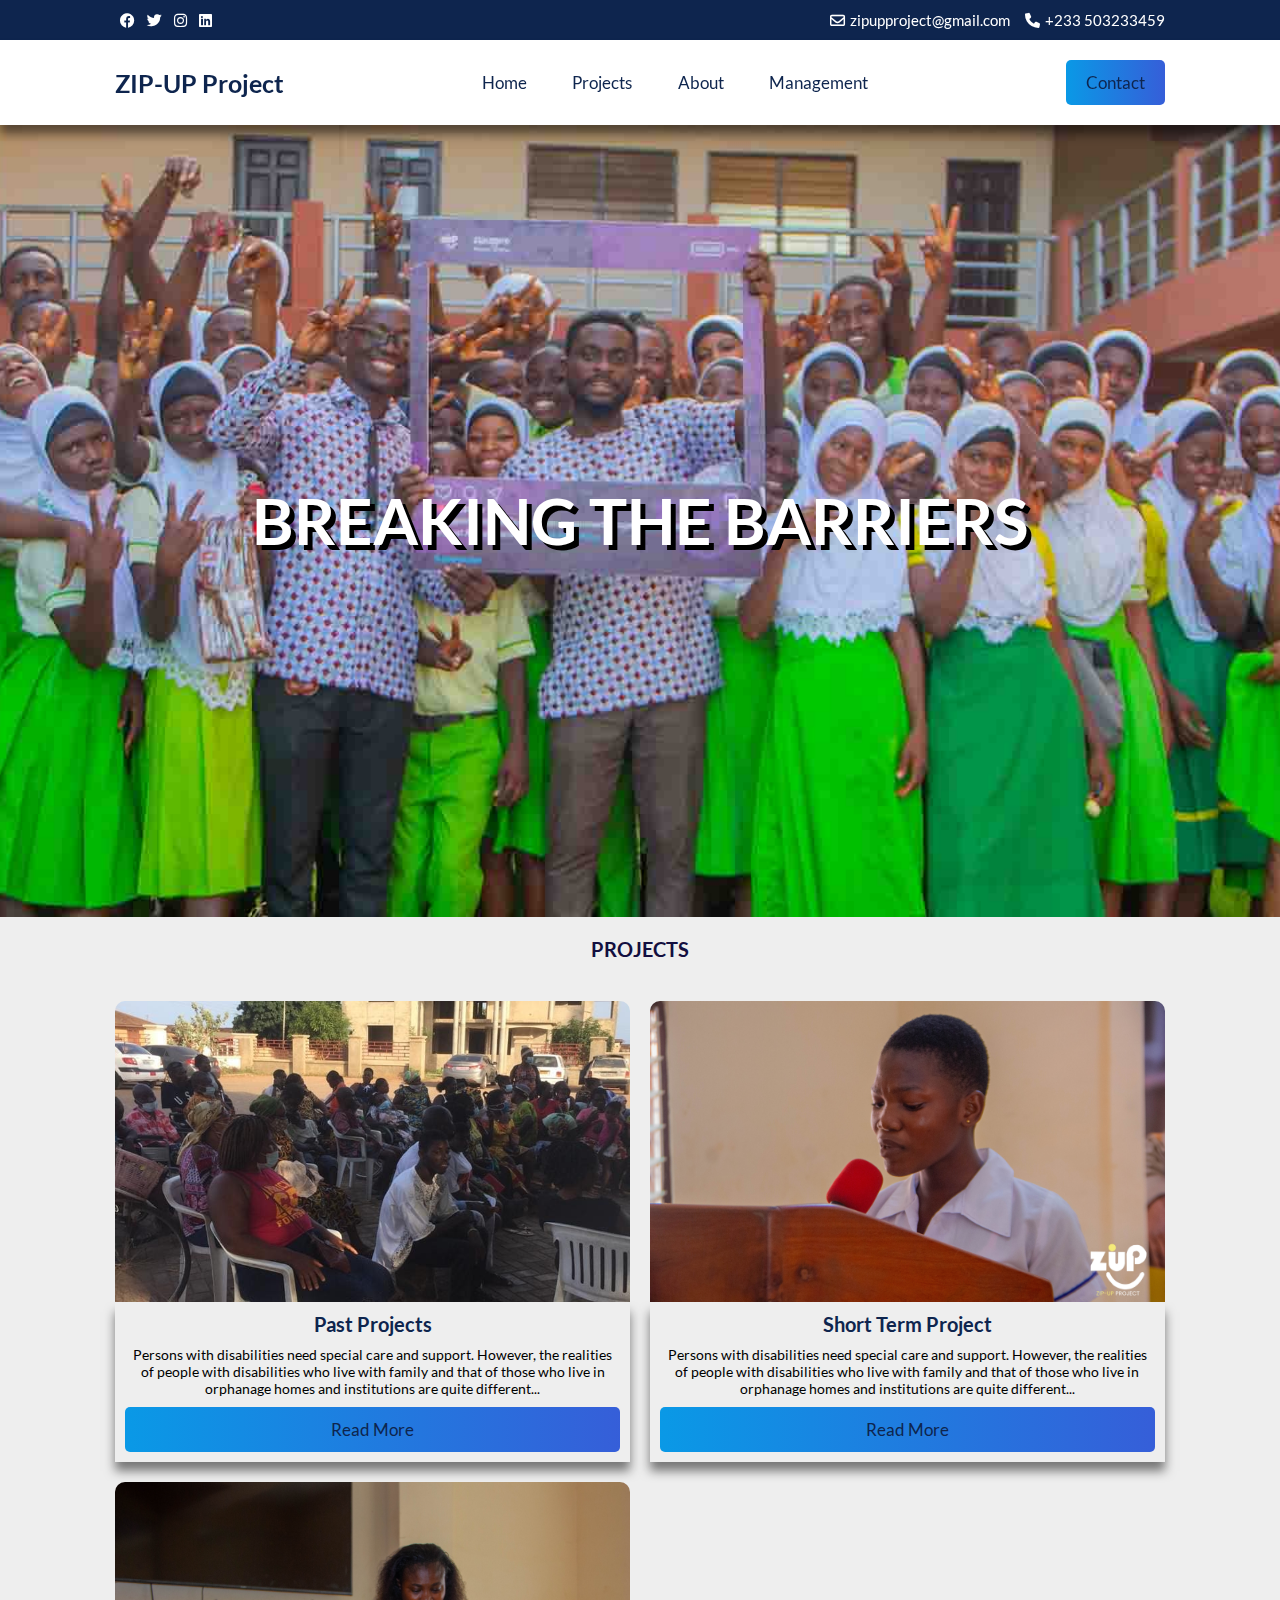
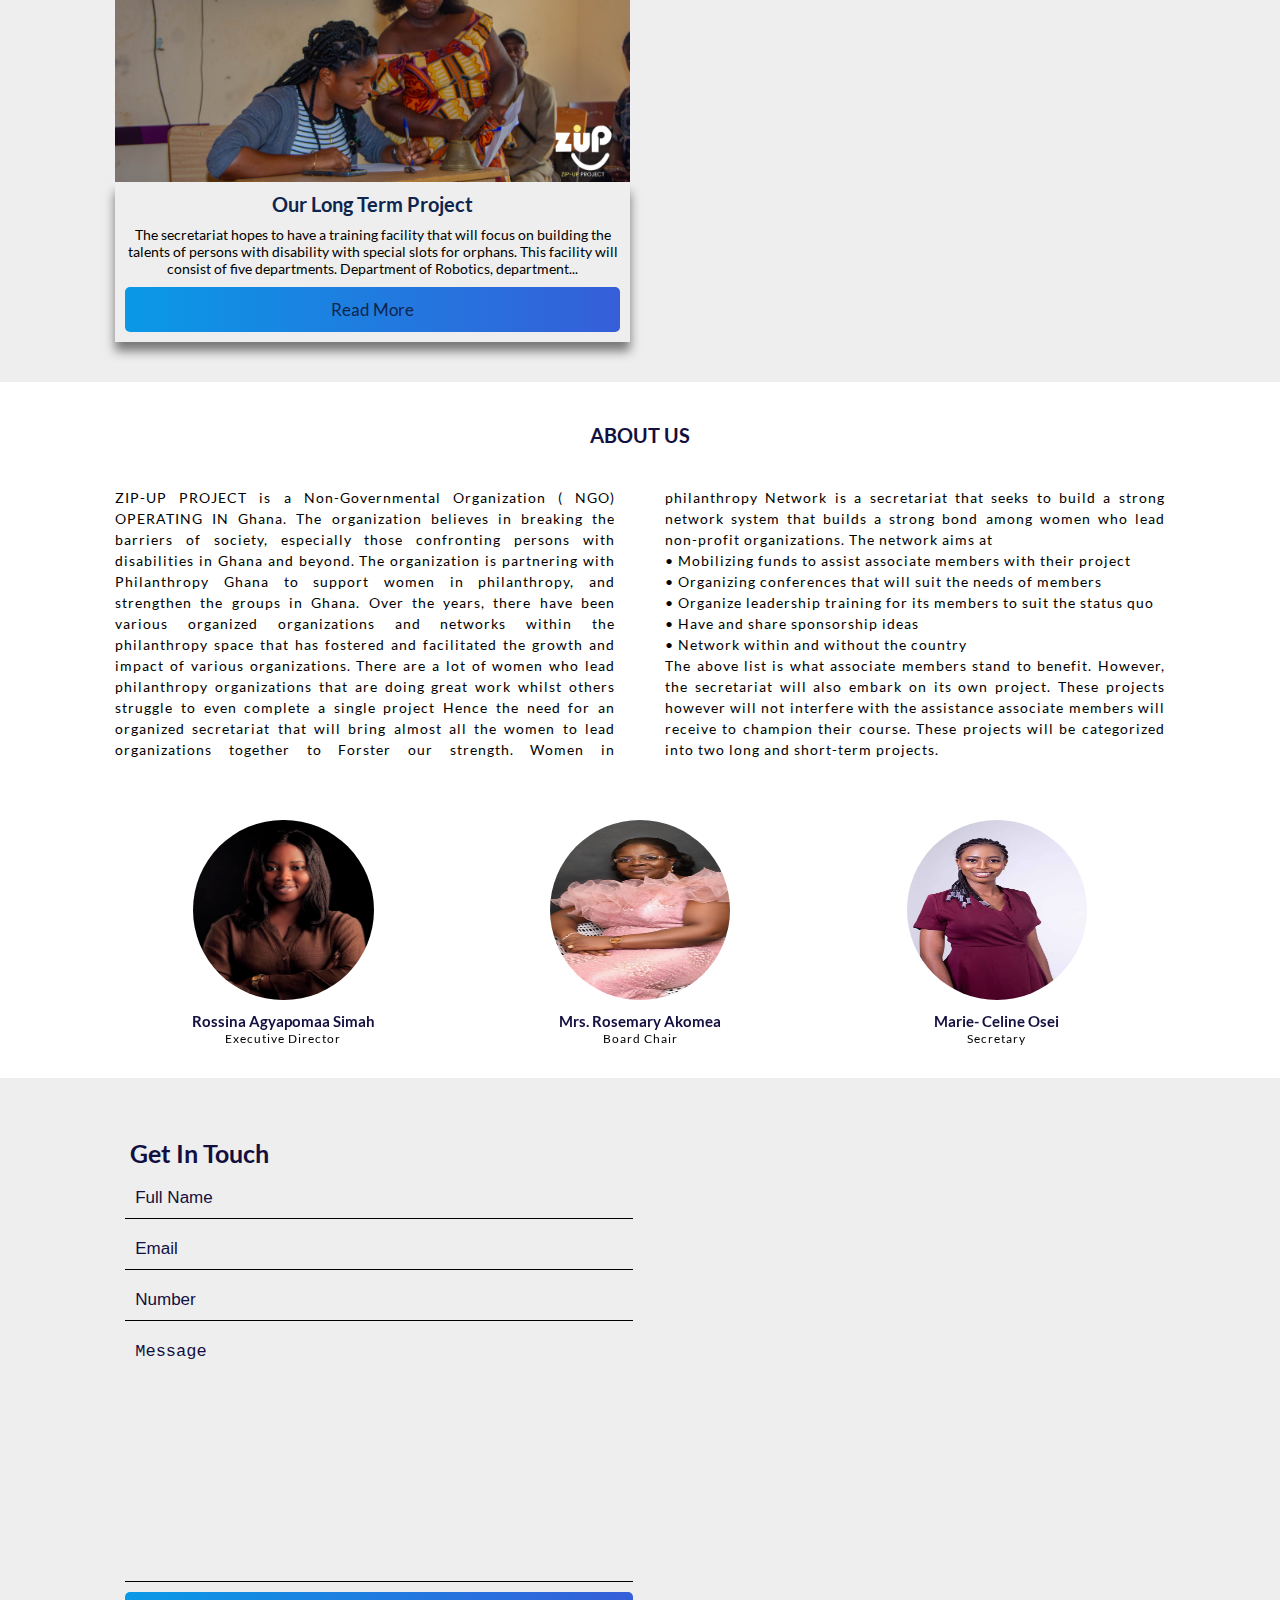
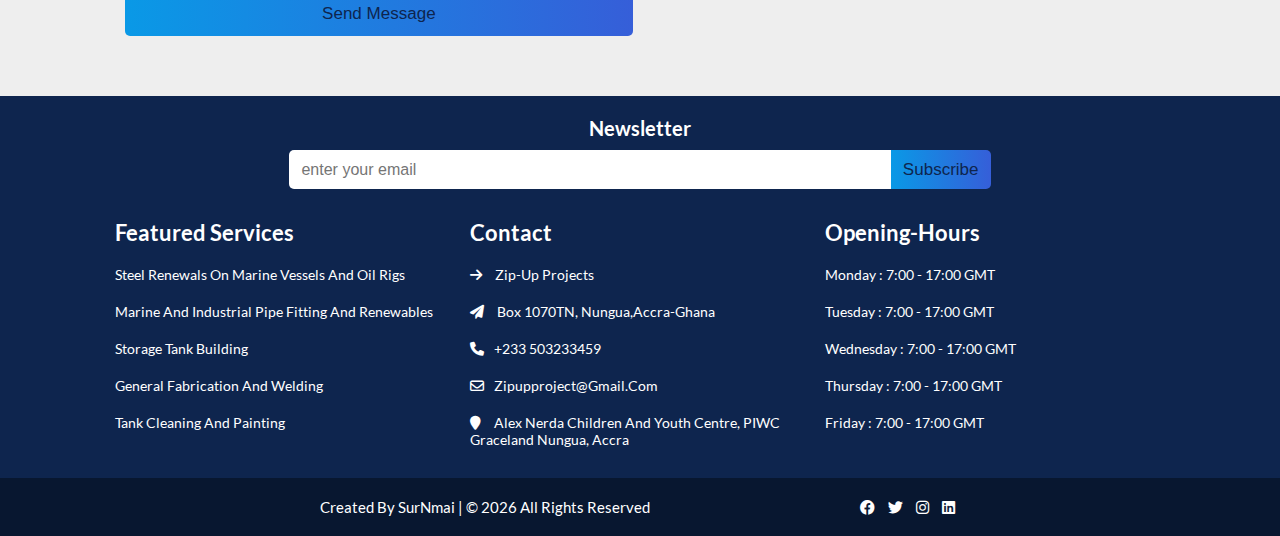
==== commit 06c6be26: "first commit" ====
--- a/index.html
+++ b/index.html
@@ -197,13 +197,8 @@
             <div class="image">
               <img src="./image/1.jpg" alt="" />
               <div class="content">
-                <h2>name</h2>
-                <p>
-                  Lorem ipsum dolor sit amet consectetur adipisicing elit.
-                  Molestias aliquam minus veniam ratione deserunt atque, sit
-                  accusamus! Iusto eaque praesentium magnam reprehenderit natus
-                  autem accusantium alias eius? Consectetur, minima optio.
-                </p>
+                <h2>Rossina Agyapomaa Simah</h2>
+                <p>Executive Director</p>
               </div>
             </div>
           </div>
@@ -211,13 +206,17 @@
             <div class="image">
               <img src="./image/2.jpg" alt="" />
               <div class="content">
-                <h2>name</h2>
-                <p>
-                  Lorem ipsum dolor sit amet consectetur adipisicing elit.
-                  Molestias aliquam minus veniam ratione deserunt atque, sit
-                  accusamus! Iusto eaque praesentium magnam reprehenderit natus
-                  autem accusantium alias eius? Consectetur, minima optio.
-                </p>
+                <h2>Mrs. Rosemary Akomea</h2>
+                <p>Board Chair</p>
+              </div>
+            </div>
+          </div>
+          <div class="slide swiper-slide">
+            <div class="image">
+              <img src="./image/5.jpg" alt="" />
+              <div class="content">
+                <h2>Marie- Celine Osei</h2>
+                <p>Secretary</p>
               </div>
             </div>
           </div>
@@ -225,13 +224,8 @@
             <div class="image">
               <img src="./image/3.jpg" alt="" />
               <div class="content">
-                <h2>name</h2>
-                <p>
-                  Lorem ipsum dolor sit amet consectetur adipisicing elit.
-                  Molestias aliquam minus veniam ratione deserunt atque, sit
-                  accusamus! Iusto eaque praesentium magnam reprehenderit natus
-                  autem accusantium alias eius? Consectetur, minima optio.
-                </p>
+                <h2>Catherine Owusu</h2>
+                <p>Volunteer</p>
               </div>
             </div>
           </div>
@@ -239,13 +233,8 @@
             <div class="image">
               <img src="./image/4.jpg" alt="" />
               <div class="content">
-                <h2>name</h2>
-                <p>
-                  Lorem ipsum dolor sit amet consectetur adipisicing elit.
-                  Molestias aliquam minus veniam ratione deserunt atque, sit
-                  accusamus! Iusto eaque praesentium magnam reprehenderit natus
-                  autem accusantium alias eius? Consectetur, minima optio.
-                </p>
+                <h2>Fenciah Mensah</h2>
+                <p>Volunteer</p>
               </div>
             </div>
           </div>
